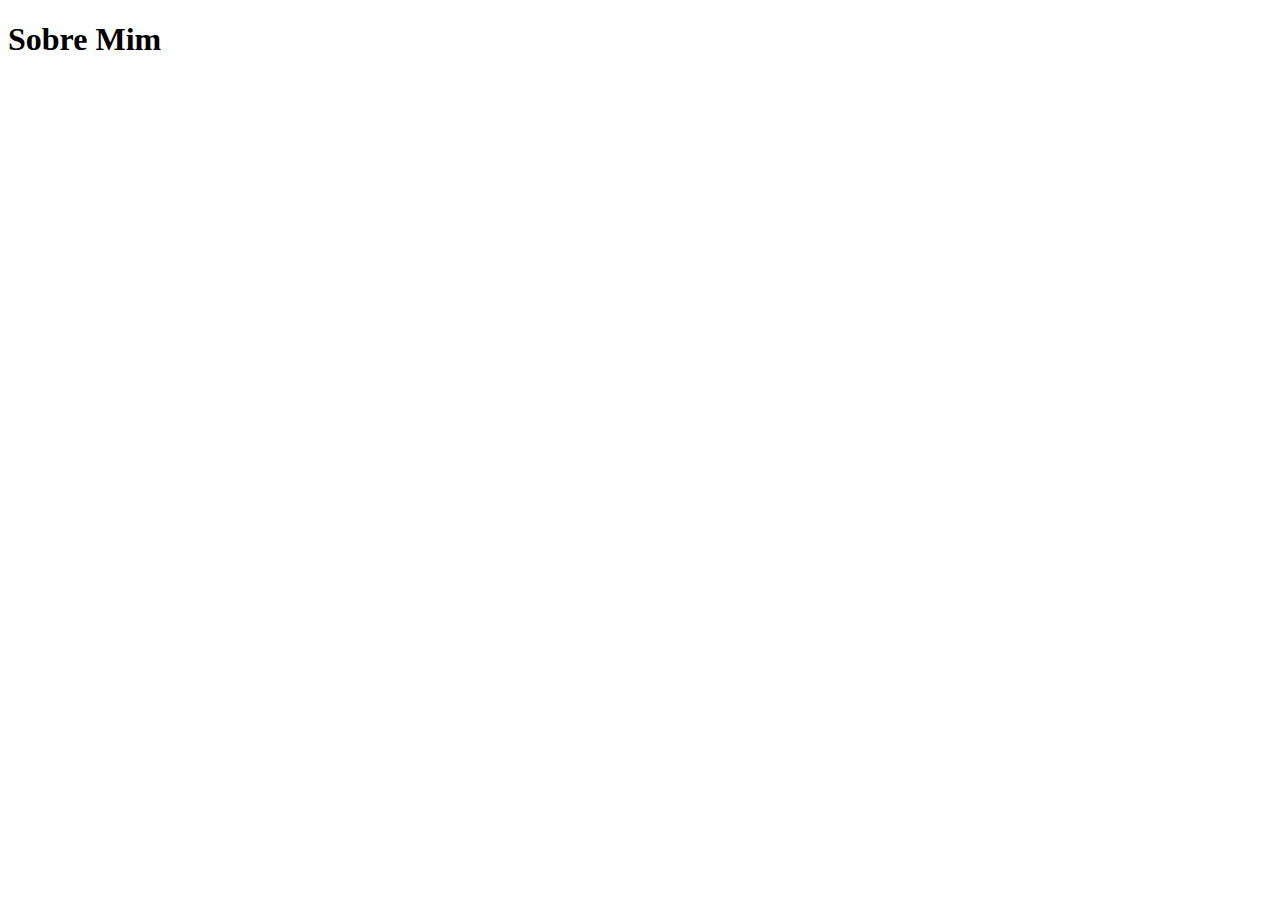
==== about.html @ bb9af9fa "Páginas" ====
<!DOCTYPE html>
<html lang="pt-br">
<head>
    <meta charset="UTF-8">
    <meta name="viewport" content="width=device-width, initial-scale=1.0">
    <title>sobre Mim</title>
</head>
<body>
    <h1>Sobre Mim</h1>
</body>
</html>
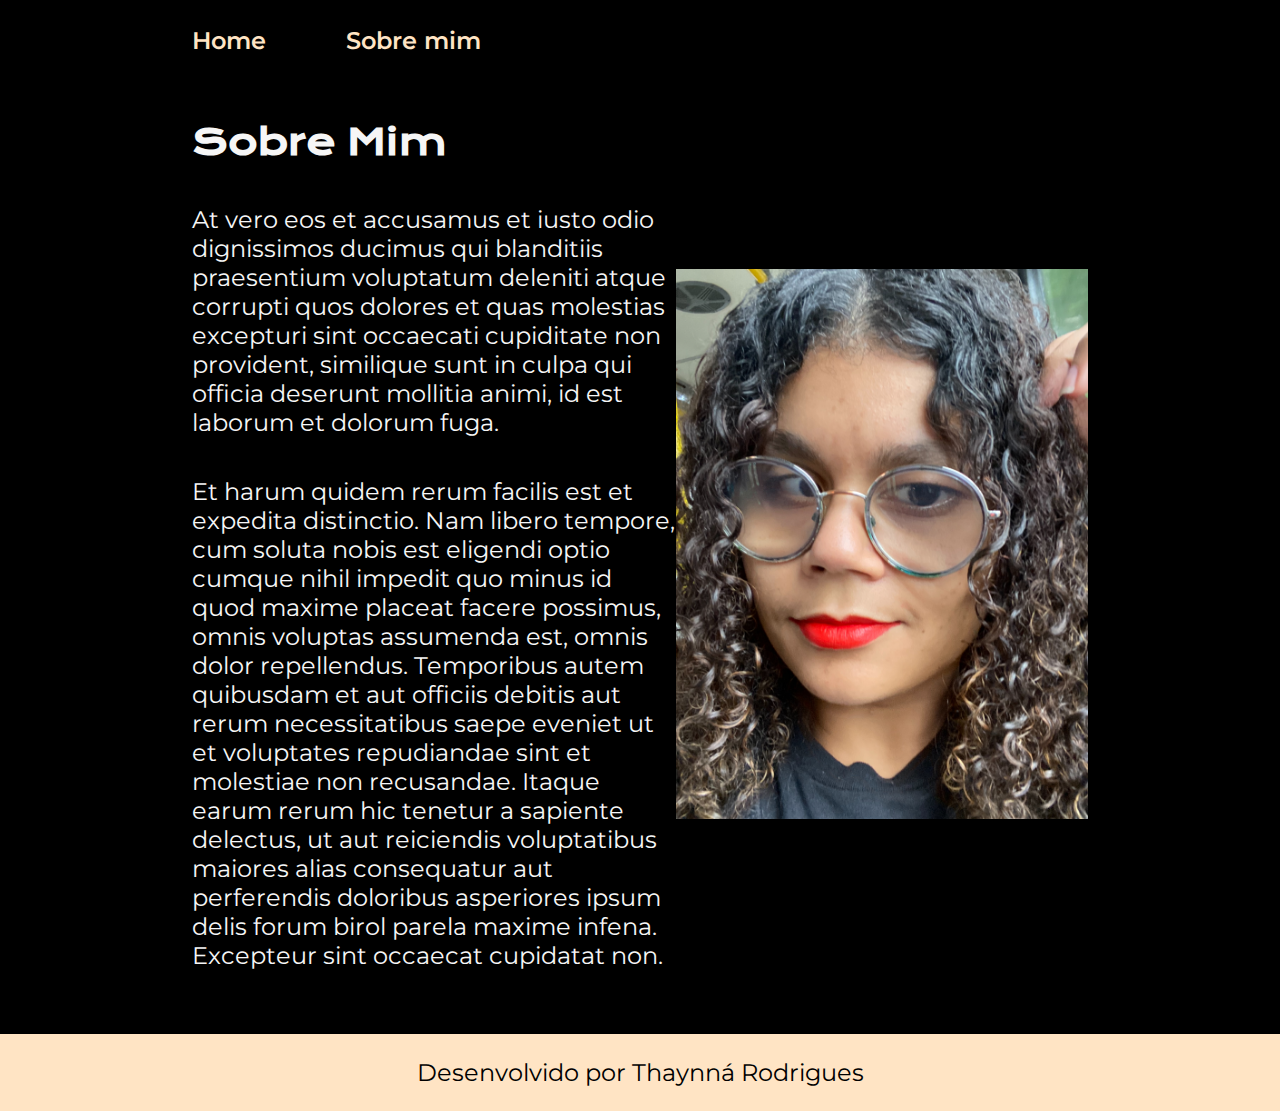
==== commit 26f51415: "Sobre Mim" ====
--- a/about.html
+++ b/about.html
@@ -4,8 +4,27 @@
     <meta charset="UTF-8">
     <meta name="viewport" content="width=device-width, initial-scale=1.0">
     <title>sobre Mim</title>
+    <link rel="stylesheet" href="Styles/style.css">
 </head>
 <body>
-    <h1>Sobre Mim</h1>
+    <header class="cabecalho">
+        <nav class="cabecalho__menu">
+            <a class="cabecalho__link" href="index.html">Home</a>
+            <a class="cabecalho__link" href="about.html">Sobre mim</a>
+        </nav>
+    </header>
+
+    <main class="apresentacao">
+        <section class="apresentacao__conteudo">
+            <h1 class="apresentacao__conteudo__titulo">Sobre Mim</h1>
+            <p class="apresentacao__conteudo__paragrafo">At vero eos et accusamus et iusto odio dignissimos ducimus qui blanditiis praesentium voluptatum deleniti atque corrupti quos dolores et quas molestias excepturi sint occaecati cupiditate non provident, similique sunt in culpa qui officia deserunt mollitia animi, id est laborum et dolorum fuga.</p>
+            <p class="apresentacao__conteudo__paragrafo">Et harum quidem rerum facilis est et expedita distinctio. Nam libero tempore, cum soluta nobis est eligendi optio cumque nihil impedit quo minus id quod maxime placeat facere possimus, omnis voluptas assumenda est, omnis dolor repellendus. Temporibus autem quibusdam et aut officiis debitis aut rerum necessitatibus saepe eveniet ut et voluptates repudiandae sint et molestiae non recusandae. Itaque earum rerum hic tenetur a sapiente delectus, ut aut reiciendis voluptatibus maiores alias consequatur aut perferendis doloribus asperiores ipsum delis forum birol parela maxime infena. Excepteur sint occaecat cupidatat non.</p>
+        </section>
+        <img class="apresentacao__perfil" src="img/processed-583A4B94-4E9C-4496-AAE3-DD46D2597BA0.jpeg" alt="Foto da Thaynna Rodrigues">
+    </main>
+
+    <footer class="rodape">
+        <p>Desenvolvido por Thaynná Rodrigues</p>
+    </footer>
 </body>
 </html>--- a/Styles/style.css
+++ b/Styles/style.css
@@ -0,0 +1,112 @@
+@import url('https://fonts.googleapis.com/css2?family=Krona+One&family=Montserrat:wght@400;600&display=swap');
+
+* {
+    margin: 0;
+    padding: 0;
+}
+
+body {
+    box-sizing: border-box;
+    background-color: black;
+    color: #F6F6F6;
+}
+
+.cabecalho {
+    padding: 2% 0% 0% 15%;
+
+}
+
+.cabecalho__menu {
+    display: flex;
+    gap: 80px;
+}
+
+.cabecalho__link {
+    font-family: 'Montserrat', sans-serif;
+    font-size: 24px;
+    font-weight: 600;
+    color: bisque;
+    text-decoration: none;
+}
+
+.apresentacao {
+    padding: 5% 15%;
+    display: flex;
+    align-items: center;
+    justify-content: space-between;
+}
+
+.apresentacao__conteudo {
+    width: 615px;
+    display: flex;
+    flex-direction: column;
+    gap: 40px;
+}
+
+.apresentacao__conteudo__titulo {
+    font-size: 36px;
+    font-family: 'Krona One', sans-serif;
+}
+
+.titulo-destaque {
+    color: bisque;
+}
+
+.apresentacao__conteudo__paragrafo {
+    font-size: 24px;
+    font-family: 'Montserrat', sans-serif;
+}
+
+.apresentacao__links {
+    display: flex;
+    flex-direction: column;
+    justify-content: space-between;
+    align-items: center;
+    gap: 32px;
+}
+
+.apresentacao__subtitulo {
+    font-family: 'Krona One', sans-serif;
+    font-weight: 400;
+    font-size: 24px;
+}
+
+.apresentacao__links__botoes {
+    display: flex;
+    justify-content: center;
+    gap: 16px;
+    border: 2px solid bisque;
+    width: 378px;
+    text-align: center;
+    border-radius: 8px;
+    font-size: 24px;
+    font-weight: 600;
+    padding: 21.5px 0px;
+    text-decoration: none;
+    color: white;
+    font-family: 'Montserrat', sans-serif;
+}
+
+.apresentacao__links__botoes:hover {
+    background-color: bisque;
+}
+
+.apresentacao__logo {
+    width: 32px;
+    height: 32px;
+}
+
+.apresentacao__perfil {
+    width: 488px;
+    height: 550px;
+}
+
+.rodape {
+    padding: 24px;
+    color: black;
+    background-color: bisque;
+    text-align: center;
+    font-family: 'Montserrat', sans-serif;
+    font-size: 24px;
+    font-weight: 400;
+}